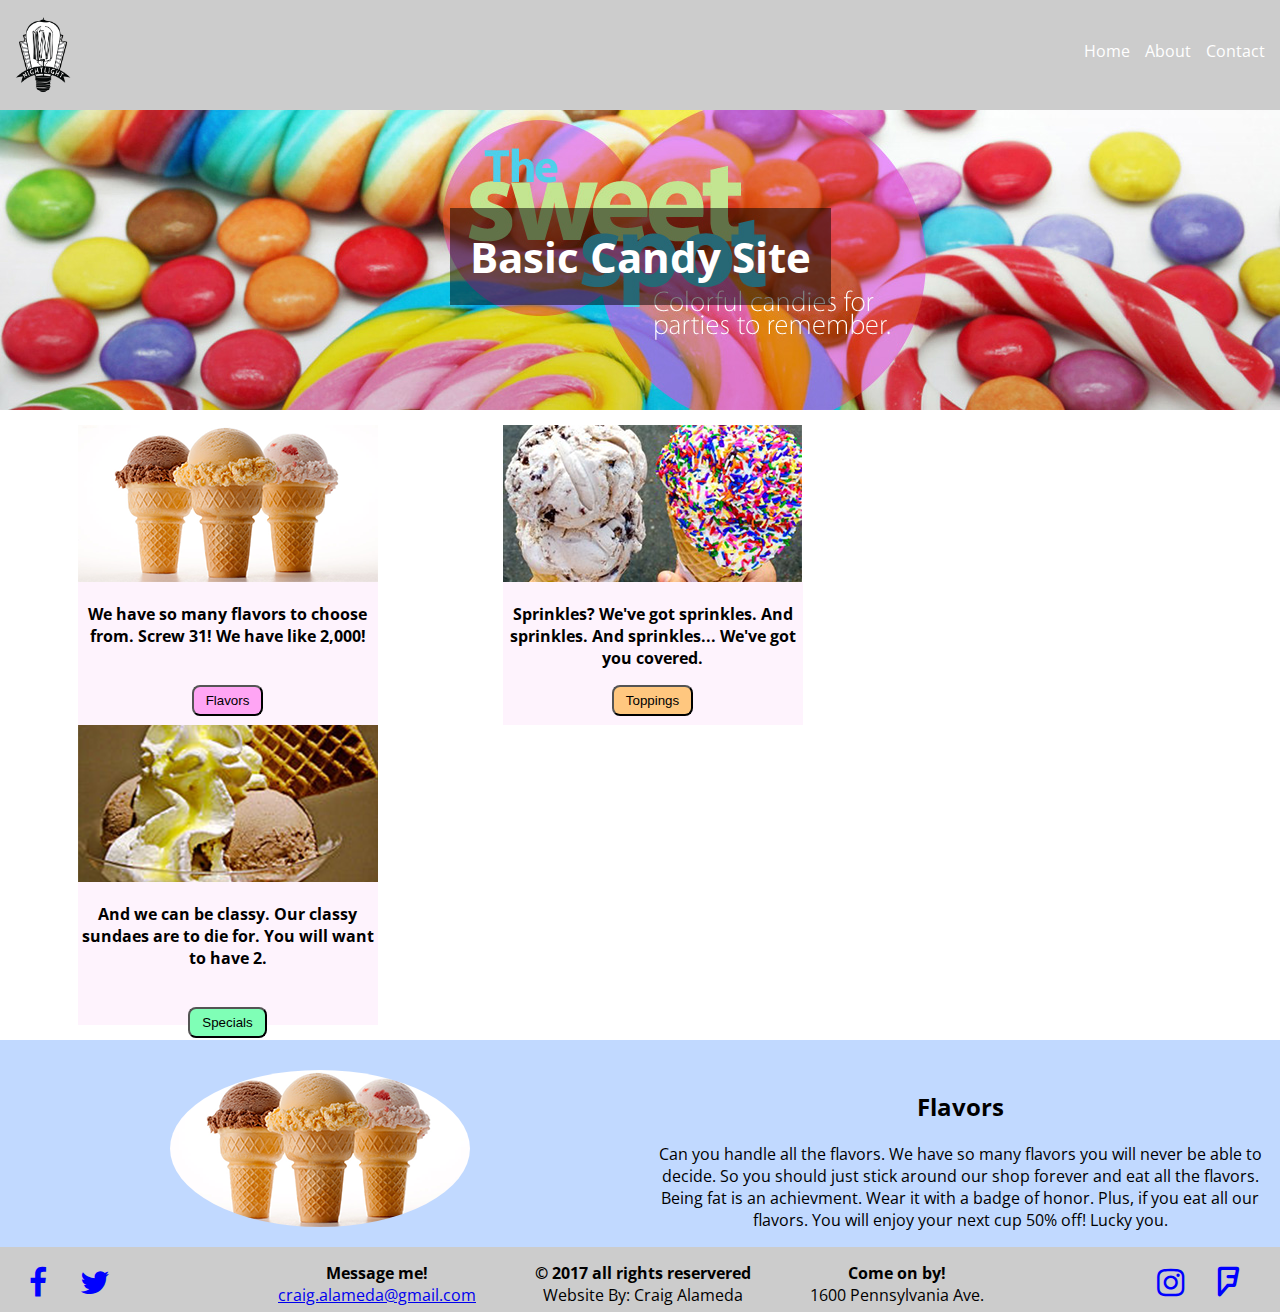
==== index.html @ 98beb652 "First commit" ====
<!DOCTYPE html>
<html lang="en">
    <head>
        <meta charset="UTF-8"/>
        <title>Portfolio</title>
        <link rel="stylesheet" type="text/css" href="css/styles.css"/>
        <link rel="stylesheet" type="text/css" href="css/font-awesome.min.css"/>
        <link href="https://fonts.googleapis.com/css?family=Open+Sans" rel="stylesheet">
    </head>
    <body>
        <!--Start of nav-->
        <nav class="main-nav">
            <a href="index.html">
                <img class="logo" src="images/NightlightLogo.png" alt="logo"/>
            </a>
            <ul class="nav-list">
                <li class="nav-item">
                    <a href="index.html" class="nav-link">Home</a>
                </li>
                <li class="nav-item">
                    <a href="about.html" class="nav-link">About</a>
                </li>
                <li class="nav-item">
                    <a href="contact.html" class="nav-link">Contact</a>
                </li>
            </ul>
        </nav>
        <!--End of nav section-->
        
        <!--start of hero section-->
        <section class="hero-section" id="hero">
            <h1 class="brand-name">
                <span class="brand-background">
                    Basic Candy Site
                </span>
            </h1>
        </section>
        <!--End of hero section-->
        
        <!--start of column section-->
        <section class="info-columns">
            <div class="column">
                <img src="../images/Cones.png" alt="cones" class="colomn-image"/>
                <p class="description-paragraph">We have so many flavors to choose from. Screw 31! We have like 2,000!</p><br>
                <a href="#flavors">
                    <button class="column-button1">Flavors</button>
                </a>
            </div>
            <div class="column">
                <img src="../images/Sprinkles.png" alt="sprinkles" class="colomn-image"/>
                <p class="description-paragraph">Sprinkles? We've got sprinkles. And sprinkles. And sprinkles... We've got you covered.</p>
                <a href="#">
                    <button class="column-button2">Toppings</button>
                </a>
            </div>
            <div class="column">
                <img src="../images/Sundae.png" alt="sundae" class="colomn-image"/>
                <p class="description-paragraph">And we can be classy. Our classy sundaes are to die for. You will want to have 2.</p><br>
                <a href="#">
                    <button class="column-button3">Specials</button>
                </a>
            </div>
        </section>
        <!--End of column section-->
        
        <!--start of flavors section-->
        <section class="flavors-section" id="flavors">
            <div class="description-column">
                <img class="flavors-image" src="images/Cones.png" alt="Sprinkles Cone"/>
            </div>
            <div class="description-column">
                <h2>Flavors</h2>
                <p>Can you handle all the flavors. We have so many flavors you will never be able to decide. So you should just stick around our shop forever and eat all the flavors. Being fat is an achievment. Wear it with a badge of honor. Plus, if you eat all our flavors. You will enjoy your next cup 50% off! Lucky you.
                </p>
                
            </div>
        </section>
        <!--End of flavors section-->
        
        <!--start of toppings section-->
        
        <!--End of toppings section-->
        
        <!--start of specials section-->
        
        <!--End of specials section-->
        
        <!--start of footer-->
        <footer class="footer-container">
            <div class="social-media-container left">
                <a href="https://www.facebook.com/" target="_blank">
                    <i class="fa fa-facebook"></i>
                </a>
                <a href="https://twitter.com/" target="_blank">
                    <i class="fa fa-twitter" aria-hidden="true"></i>
                </a>
             </div>
            <div class="contact-container left">
                <span class="contact-info">
                    <strong>Message me!</strong><br>
                    <a href="mailto:craig.alameda@gmail.com">craig.alameda@gmail.com</a>
                </span>
                <span class="copyright">
                    <strong>&copy; 2017 all rights reservered</strong><br>Website By: Craig Alameda
                </span>
                <span class="address">
                    <strong>Come on by!</strong><br>1600 Pennsylvania Ave.
                </span>
            </div>
            <div class="social-media-container right">
                <a href="https://www.instagram.com/" target="_blank">
                    <i class="fa fa-instagram" aria-hidden="true"></i>
                </a>
                <a href="https://foursquare.com/" target="_blank">
                    <i class="fa fa-foursquare" aria-hidden="true"></i>
                </a>
            </div>
        </footer>
        <!--End of footer-->
    </body>
</html>
---- css/styles.css ----
body {
    margin: 0px;
    font-family: 'Open Sans', sans-serif;
}

/* Start of nav styles */
.main-nav {
    background: #ccc;
    padding: 15px;
    height: 80px;
}

.logo {
    height: 100%;
}

.nav-list {
    float: right;
    list-style: none;
    margin: 25px 0px;
}

.nav-item {
    float: left;
    margin-left: 15px;
}

.nav-link {
    color: white;
    text-decoration: none;
}

.nav-link:hover {
    color: black;
    text-decoration: overline;
}
/**End of nav styles**/

/** Start of hero section styles**/
.hero-section {
    background-image: url('../images/candybackground.jpg');
    height: 300px;
    background-size: cover;
}

.brand-name {
    margin: 0;
    color: #fff;
    text-align: center;
    padding-top: 118px;
    font-size: 42px;
}

.brand-background {
    background-color: rgba(0, 0, 0, .5);
    padding: 20px;
}
/** End of hero section styles**/

/** Start of column section styles **/
.info-columns {
    padding: 15px;
}

.info-columns::after {
    content: "";
    display: block;
    clear: both;
}

.column {
    width: 300px;
    float: left;
    height: 300px;
    border: none;
    margin: 0px 5%;
    text-align: center;
    background-color: rgba(242, 19, 216, .05);
}

.column-image {
    
}

.description-paragraph {
    font-weight: bold;
}

.column-button1 {
    padding: 6px 12px;
    border-radius: 8px;
    background: #ffa5f4;
}

.column-button2 {
    padding: 6px 12px;
    border-radius: 8px;
    background: #ffc77f;
}

.column-button3 {
    padding: 6px 12px;
    border-radius: 8px;
    background: #7fffb6;
}
/**End of Column Styles**/

.form-container {
    width: 50%;
    margin: 0 auto;
    padding: 25px 25px 0px 25px;
    background-color: rgba(255, 255, 255, .75); 
}        
        
.contact-page {
    height: initial;
    padding-bottom: 25px;
}

.contact-header {
    color: black;
    text-align: center;
    margin-top: 0px;
    padding-top: 10px;
}

/**Start of Flavors Styles**/
.flavors-section {
    background: #c1d9ff;
}

.flavors-section::after {
    content: "";
    display: block;
    clear: both;
}

.description-column{
    width: 50%;
    float: left;
    background: #c1d9ff;
    text-align: center;
    padding-top: 30px;
}

.description-column p {
    padding: 0px 15px;

}

.flavors-image {
    border-radius: 100%;
    
}

/**End of Flavors Styles**/

/**Start of Bio Body**/
/**.banner {
    height: 300px;
    background: pink;
}

.icecream-animate {
    height: 100px;
    position: absolute;
    top: calc(100%/3);
    left: 45%;
    transition: all 2s;
}

.icecream-animate:hover {
    left: 90%;
    transform: rotateX(360deg);
    transition-timing-function: cubic-bezier(.39,.01,.1,.99);
}**/

.about-section {
    background: #f9fbff;
}

.about-section::after {
    content: "";
    display: block;
    clear: both;
}

.bio-column {
    width: 50%;
    height: 100%;
    float: left;
    background: #f9fbff;
    text-align: justify;
}

.bio-image {
    height: 300px;
    border-radius: 100%;
    margin: 40px 0px 10px 300px;
}

.bio-header {
    text-align: center;
}

.bio-paragraph {
    padding-right: 20px;
}

.reel-video {
    padding-left: 25%;
}


/**End of Bio Body**/

/**Start of Footer Styles**/
.footer-container {
    height: 50px;
    background: #ccc;
    padding-top: 15px;
}

.social-media-container {
    width: 15%;
    margin-top: 5px;
}

.social-media-container a {
     text-decoration: none;
}

.social-media-container .fa {
    font-size: 32px;
    color: blue;
    margin-left: 15%;
}

.contact-container {
    width: 60%;
    text-align: center;
    margin-left: 55px;
}

.contact-info {
    display: inline-block;
}

.left{
    float: left;
}

.right{
    float: right;
    text-align: right;
    margin-right: 40px;
}

.copyright {
    display: inline-block;
    margin: 0px 55px;
}

.address {
    display: inline-block;
    text-align: center;
}
/**End of Footer Styles*/
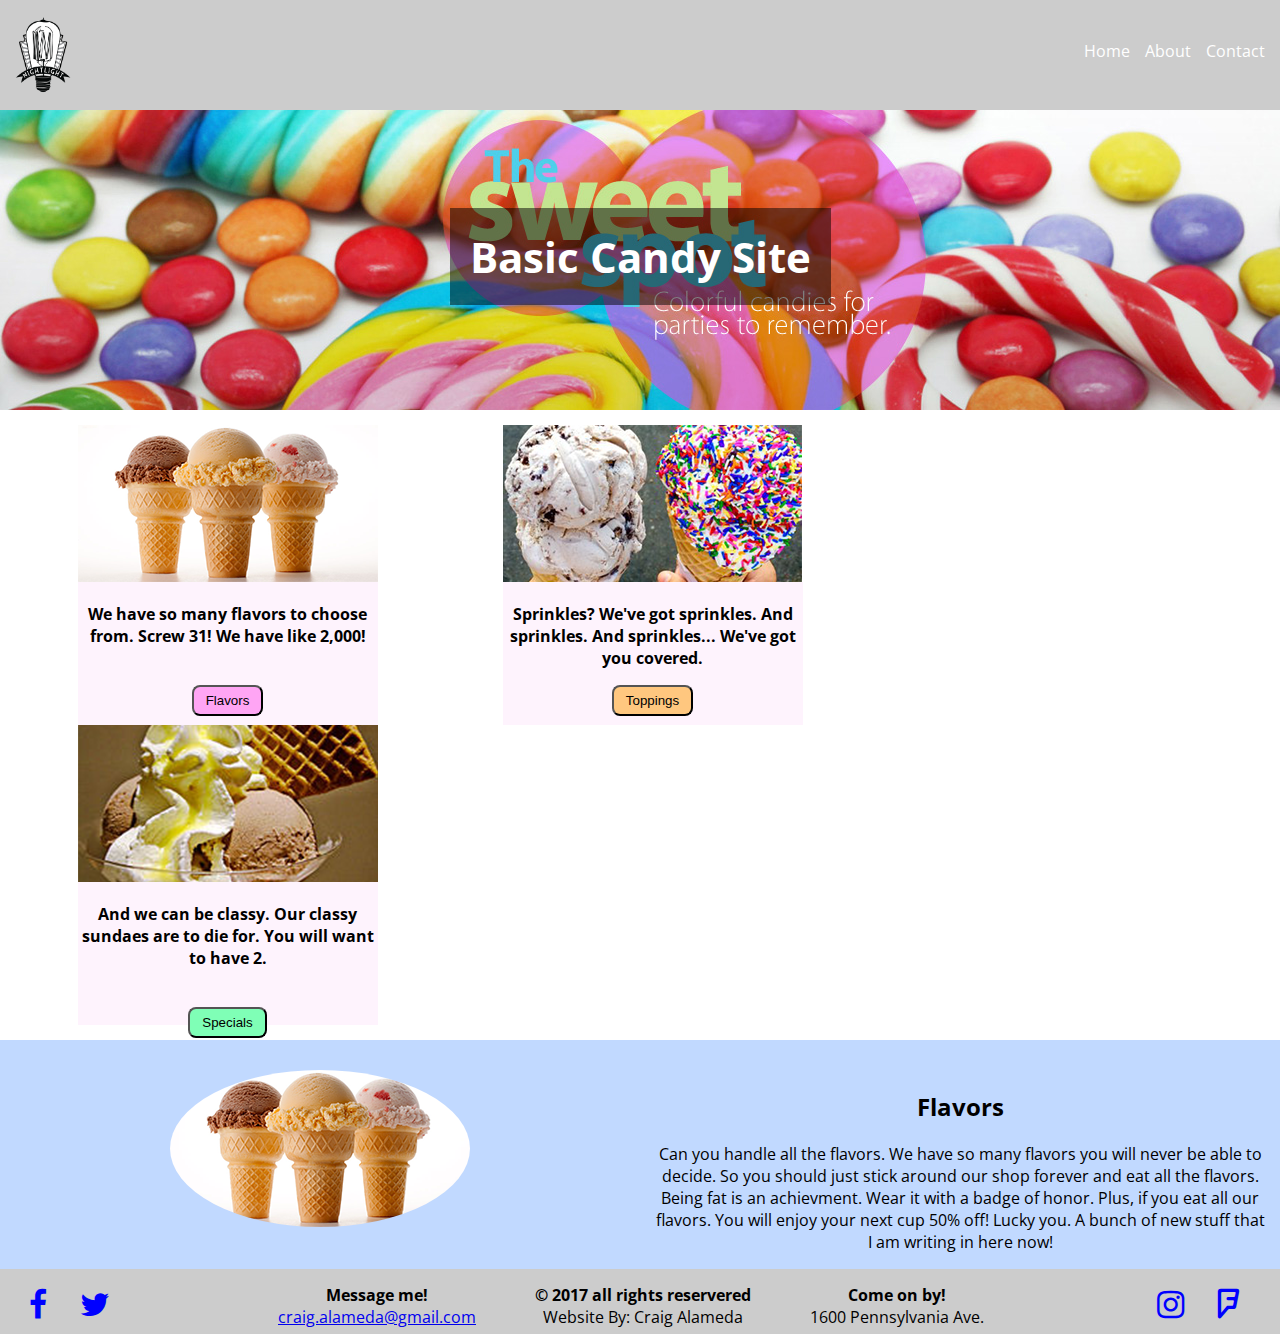
==== commit 256b40e9: "brand new text" ====
--- a/index.html
+++ b/index.html
@@ -70,7 +70,7 @@
             </div>
             <div class="description-column">
                 <h2>Flavors</h2>
-                <p>Can you handle all the flavors. We have so many flavors you will never be able to decide. So you should just stick around our shop forever and eat all the flavors. Being fat is an achievment. Wear it with a badge of honor. Plus, if you eat all our flavors. You will enjoy your next cup 50% off! Lucky you.
+                <p>Can you handle all the flavors. We have so many flavors you will never be able to decide. So you should just stick around our shop forever and eat all the flavors. Being fat is an achievment. Wear it with a badge of honor. Plus, if you eat all our flavors. You will enjoy your next cup 50% off! Lucky you. A bunch of new stuff that I am writing in here now!
                 </p>
                 
             </div>
--- a/css/styles.css
+++ b/css/styles.css
@@ -207,11 +207,11 @@
     padding-right: 20px;
 }
 
-.reel-video {
-    padding-left: 25%;
-}
-
-
+.video-container {
+    height: 350px;
+    width: 50%;
+    margin: 0 auto;
+}
 /**End of Bio Body**/
 
 /**Start of Footer Styles**/
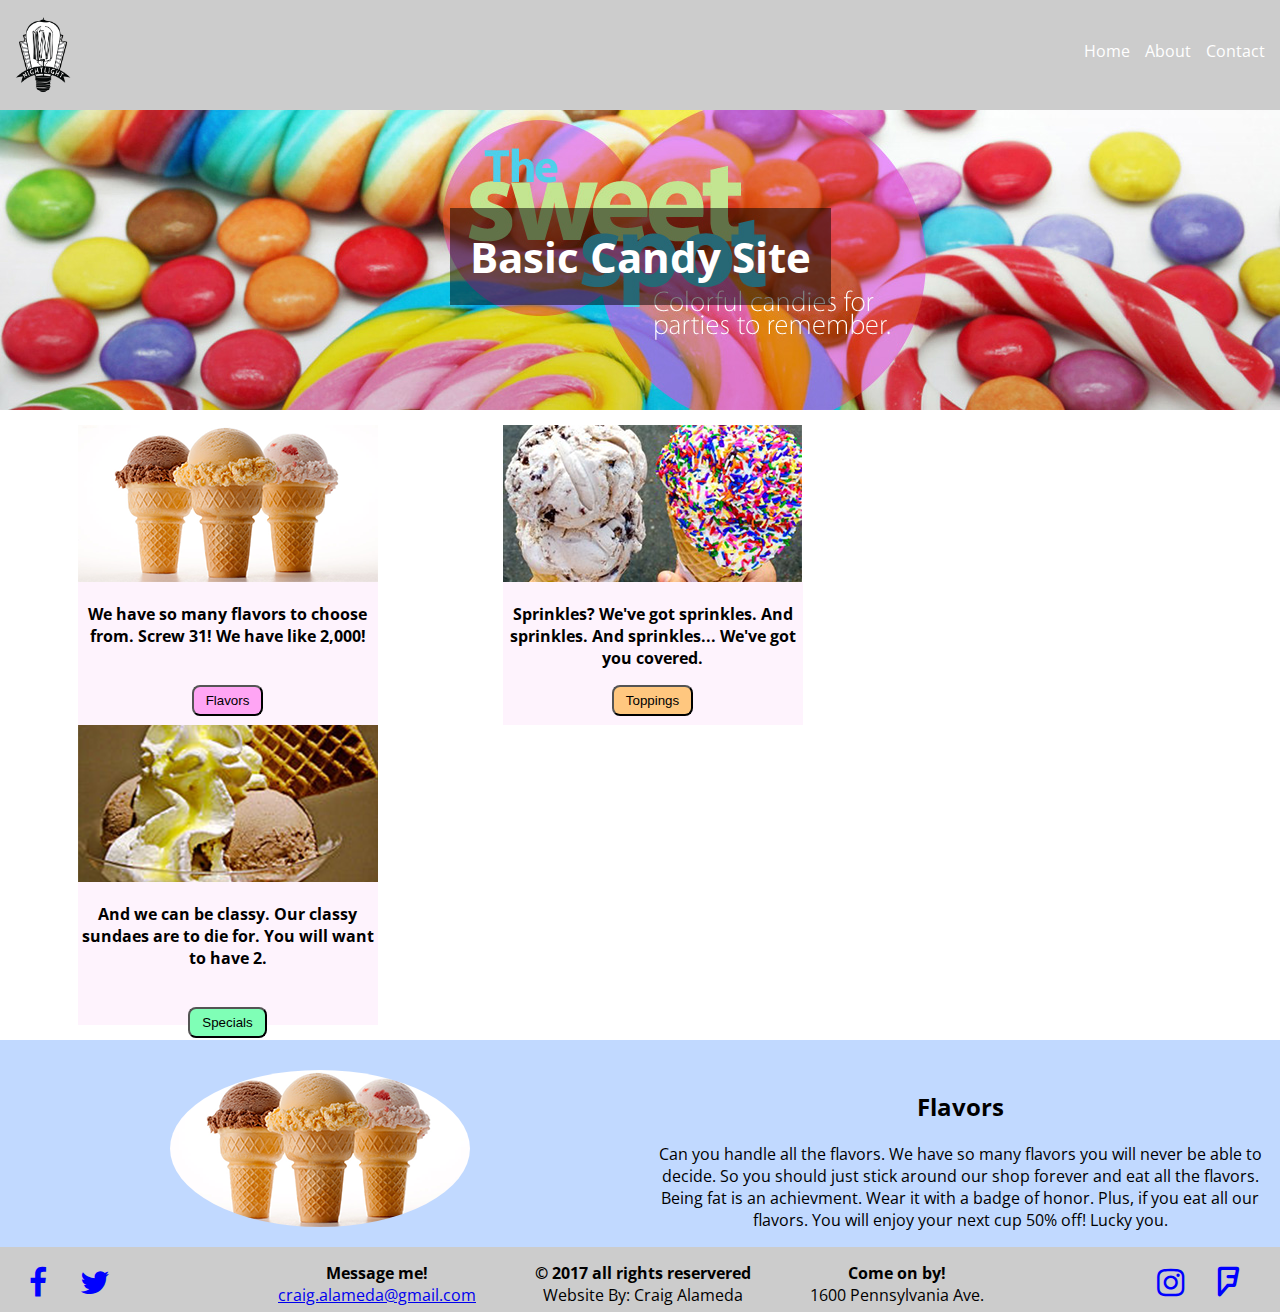
==== commit 8096d28e: "erase text" ====
--- a/index.html
+++ b/index.html
@@ -70,7 +70,7 @@
             </div>
             <div class="description-column">
                 <h2>Flavors</h2>
-                <p>Can you handle all the flavors. We have so many flavors you will never be able to decide. So you should just stick around our shop forever and eat all the flavors. Being fat is an achievment. Wear it with a badge of honor. Plus, if you eat all our flavors. You will enjoy your next cup 50% off! Lucky you. A bunch of new stuff that I am writing in here now!
+                <p>Can you handle all the flavors. We have so many flavors you will never be able to decide. So you should just stick around our shop forever and eat all the flavors. Being fat is an achievment. Wear it with a badge of honor. Plus, if you eat all our flavors. You will enjoy your next cup 50% off! Lucky you. 
                 </p>
                 
             </div>
